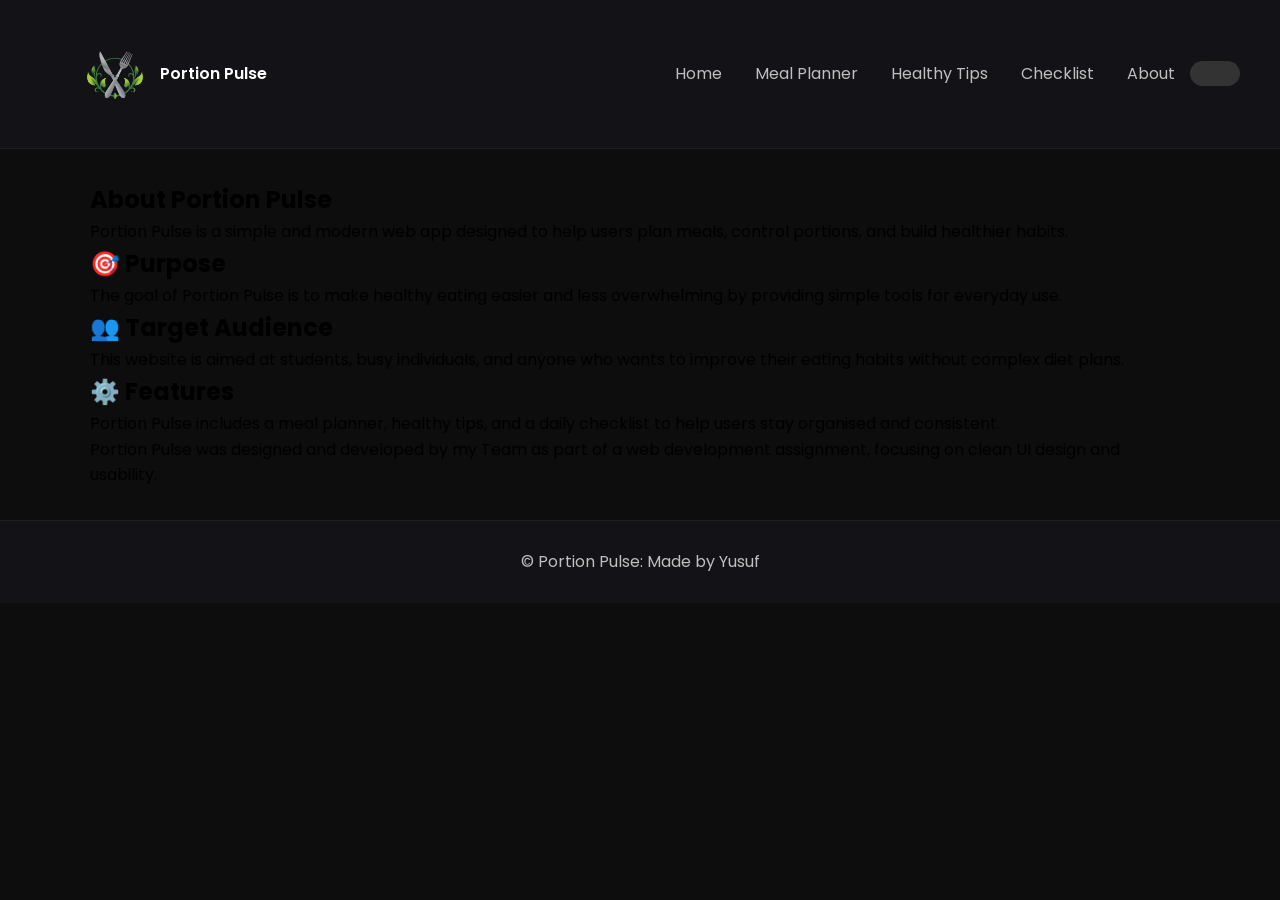
==== about.html @ a67f3254 "added an about us page with cards" ====
<!DOCTYPE html>
<html lang="en">
<head>
  <meta charset="utf-8" />
  <meta name="viewport" content="width=device-width,initial-scale=1"/>
  <title>Portion Pulse</title>
  <link rel="stylesheet" href="style.css"/>
  
  <link href="https://fonts.googleapis.com/css2?family=Poppins:wght@300;400;600&display=swap" rel="stylesheet">
</head>
<body>
  <header class="navbar">
    <div class="nav-inner">
      <div class="brand">
       
        <img src="images/portionpulse.png" alt="Portion Pulse logo" class="brand-logo">
        <span class="brand-name">Portion Pulse</span>
      </div>

      <nav class="nav-links" aria-label="Main navigation">
        <a href="index.html">Home</a>
        <a href="meal-planner.html">Meal Planner</a>
        <a href="tips.html">Healthy Tips</a>
        <a href="checklist.html">Checklist</a>
        <a href="about.html">About</a>

        <div id="toggleContainer">
          <div id="toggleCircle"></div>
        </div>
      </nav>
    </div>
  </header>

 
  <main class="about-section">
  <section class="about-hero">
    <h1>About <span>Portion Pulse</span></h1>
    <p>
      Portion Pulse is a simple and modern web app designed to help users
      plan meals, control portions, and build healthier habits.
    </p>
  </section>

  <section class="about-content">
    <div class="about-card">
      <h2>🎯 Purpose</h2>
      <p>
        The goal of Portion Pulse is to make healthy eating easier and less
        overwhelming by providing simple tools for everyday use.
      </p>
    </div>

    <div class="about-card">
      <h2>👥 Target Audience</h2>
      <p>
        This website is aimed at students, busy individuals, and anyone who
        wants to improve their eating habits without complex diet plans.
      </p>
    </div>

    <div class="about-card">
      <h2>⚙️ Features</h2>
      <p>
        Portion Pulse includes a meal planner, healthy tips, and a daily
        checklist to help users stay organised and consistent.
      </p>
    </div>
  </section>

  <section class="about-creator">
    <p>
      Portion Pulse was designed and developed by my <span>Team</span> as part of
      a web development assignment, focusing on clean UI design and usability.
    </p>
  </section>
</main>

 
  <footer class="site-footer">
    <p>© <span id="year"></span> Portion Pulse: Made by Yusuf</p>
  </footer>

  <script src="script.js"></script>
</body>
</html>
---- style.css ----
*{
    margin: 0;
    padding: 0;
}

body {
  margin: 0;
  font-family: 'Poppins', sans-serif;
  color:black;
  line-height: 1.6;
  padding: 0;
  background-color: #0D0D0D;
}

/*navbar*/

.navbar{
   position: sticky;
   top: 0;
   border-bottom: 1px solid rgba(255,255,255,0.05);
   background-color: #121217;
}

.nav-inner{
    display: flex;
    justify-content: space-between;
    align-items: center;
    padding:  14px 24px;
    max-width: 1200px;
    margin: 0 AUTO;
}

.brand{
    display: flex;
    align-items: center;
    gap: 0;
} 

.brand-logo{
    width: 150px;
    margin-right: 0
}

.brand-name{
    font-weight: 600;
    color: white;
    margin-left: -30px
}

.nav-links{
  display: flex;
  gap: 15px;
}

.nav-links a{
    text-decoration: none;
    color: #BFBFBF;
    margin-left: 18px;
    transition: 0.2s ease-in-out;
}

.nav-links a:hover{
    color: #66C2FF;
}

/*Hero section*/
.hero{
    display: flex;
    align-items: center;
    justify-content: center;
    text-align: center;
    color: white;
    background: #000;
    height: 60vh;
    min-height: 420px;
    position: relative;
}

.hero-overlay {
  position: absolute;
  inset: 0;
  background: linear-gradient(180deg, rgba(0,0,0,0.25), rgba(0,0,0,0.55));
}

.hero-inner {
  position: relative;
  max-width: 900px;
}

.hero-title {
  font-size: 38px;
  margin-bottom: 10px;
}

.hero-sub{
    margin-bottom: 22px;
    color: #BFBFBF;
    font-size: 18px;
}

/*Button for hero section*/
.btn{
  display: inline-block;
  padding: 10px 18px;
  border-radius: 10px;
  font-weight: 600;
  text-decoration: none;
  margin-right: 10px;
}

.btn .primary {
  background: linear-gradient(90deg, #2D9CFF, #66C2FF);
  color: white;
}

.btn.ghost {
  position: relative;
  display: inline-block;
  padding: 10px 18px;
  border-radius: 10px;
  font-weight: 600;
  text-decoration: none;
  overflow: hidden;
  background: black;
  color: #BFBFBF;
  transition: color 0.3s ease;
  margin-bottom: -16px;
}
 
/*sick button animation using pseudo*/
.btn.ghost::before {
  content: "";
  position: absolute;
  top: 0;
  left: -100%;
  width: 100%;
  height: 100%;
  background: linear-gradient(90deg,#66C2FF,#2D9CFF ); 
  z-index: 0;
  transition: left 0.3s ease;
}

.btn.ghost:hover::before {
  left: 0;
}

.btn.ghost span {
  position: relative;
  z-index: 1;
  display: inline-block; 
}

.btn.ghost:hover {
  color: white; 
}

/*3 cards*/
main{
  margin: 32px auto;
  max-width: 1100px;
  padding: 0 20px;

}

.cards{
  display: grid;
  grid-template-columns: repeat(3, 1fr);;
  gap: 20px;
}

.card{
  background: #16161a;
  border-radius: 10px;
  padding: 20px;
  text-align: center;
  border: 1px solid rgba(255, 255, 255, 0.1);
}

.card p{
  color: #BFBFBF;
}

.card h2{
 color:white;
}

.site-footer{
  color: #BFBFBF;
  text-align: center;
  border-top: 1px solid rgba(255,255,255,0.05);
  padding: 28px 14px;
  background-color: #121217;
}

.card img{
  width: 60px;
  margin-top: 20px;
}

.invert-image {
  filter: invert(1) brightness(2);
}

/*light-mode* just for button*/
#toggleContainer {
  width: 50px;
  height: 25px;
  background: #333;
  border-radius: 25px;
  position: relative;
  cursor: pointer;
  transition: background 0.4s ease;
}

#toggleCircle{
  width: 21px;
  height:  21px;
  border-radius: 50%;
  position: absolute;
  top: 2px;
  left: 2px;
  transition: left 0.4s ease, background 0.4s ease;
}

.light-mode #toggleContainer {
  background: #ccc;
}

.light-mode #toggleCircle {
  left: 27px;
  background: #fff;
}

/*light-mode* for every element*/
.light-mode {
  background-color: #F7F9FC;
  color: #000;
}

.light-mode .navbar {
  background-color: #FFFFFF;
  border-bottom: 1px solid rgba(0,0,0,0.08);
}

.light-mode .brand-name {
  color: #000;
}

.light-mode .nav-links a {
  color: #333;
}

.light-mode .nav-links a:hover {
  color: #1976D2;
}

.light-mode .hero {
  background: #E9F1FF;
  color: #000;
}

.light-mode .hero-sub {
  color: #444;
}

.light-mode .hero-overlay {
  background: linear-gradient(180deg, rgba(255,255,255,0.4), rgba(255,255,255,0.8));
}

.light-mode .btn.ghost {
  background: #E6E6E6;
  color: #333;
}

.light-mode .btn.ghost::before {
  background: linear-gradient(90deg, #2D9CFF, #66C2FF);
}

.light-mode .btn.ghost:hover {
  color: white;
}

.light-mode .card {
  background: #FFFFFF;
  border: 1px solid rgba(0,0,0,0.08);
}

.light-mode .card h2 {
  color: #000;
}

.light-mode .card p {
  color: #444;
}

.light-mode .site-footer {
  background: #FFFFFF;
  color: #444;
  border-top: 1px solid rgba(0,0,0,0.08);
}

.light-mode .invert-image {
  filter: invert(0) brightness(1);
}
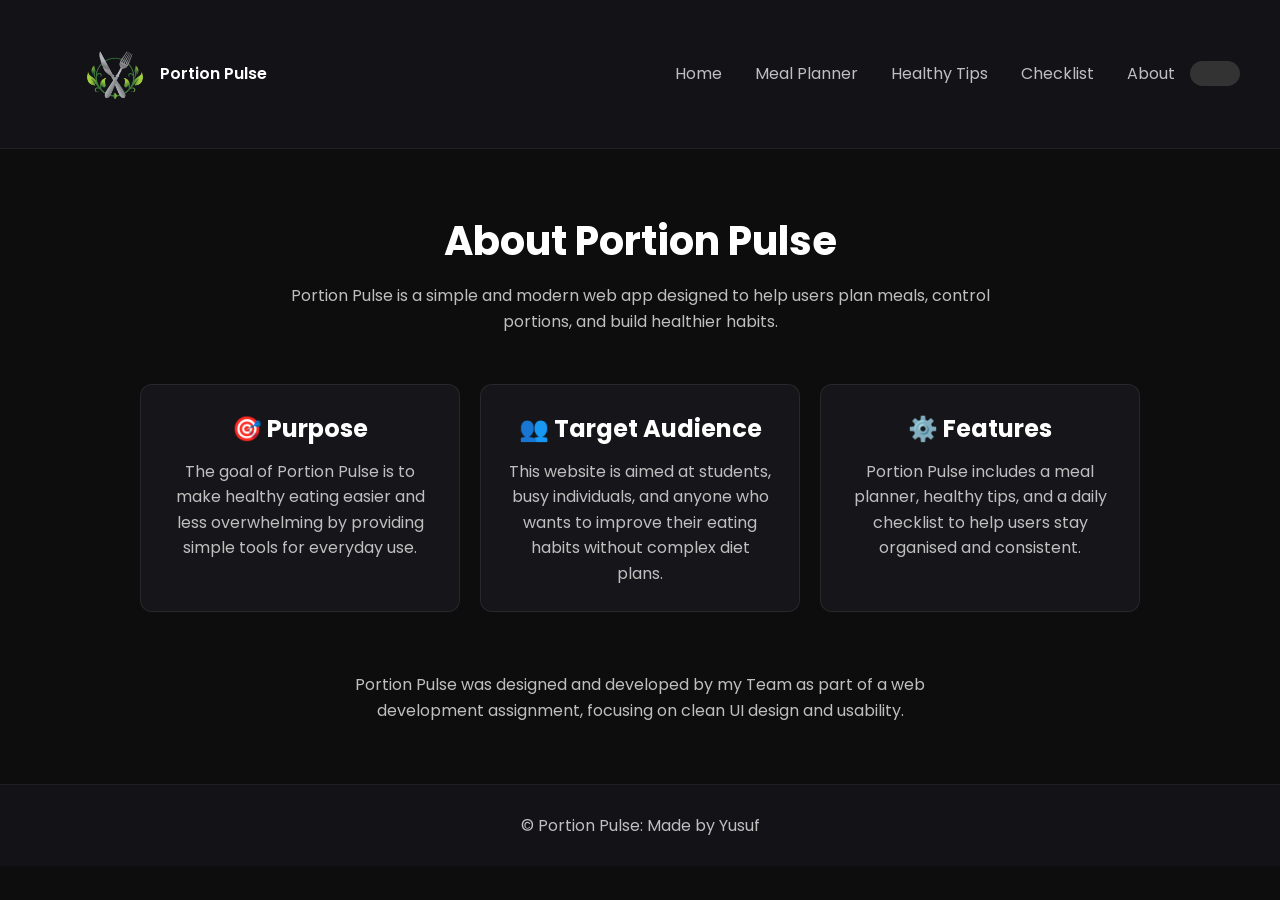
==== commit e6b0383b: "made a littlle change with navigatiion bar links" ====
--- a/about.html
+++ b/about.html
@@ -20,7 +20,7 @@
       <nav class="nav-links" aria-label="Main navigation">
         <a href="index.html">Home</a>
         <a href="meal-planner.html">Meal Planner</a>
-        <a href="tips.html">Healthy Tips</a>
+        <a href="healthytips.html">Healthy Tips</a>
         <a href="checklist.html">Checklist</a>
         <a href="about.html">About</a>
 
--- a/style.css
+++ b/style.css
@@ -302,3 +302,81 @@
 .light-mode .invert-image {
   filter: invert(0) brightness(1);
 }
+
+.light-mode .about-hero h1{
+   color: #000;
+}
+
+/*about.html page*/
+
+/* ABOUT PAGE STYLING */
+
+.about-section {
+  max-width: 1000px;
+  margin: 60px auto;
+  padding: 0 20px;
+  text-align: center;
+  color: white;
+}
+
+.about-hero h1 {
+  font-size: 40px;
+  margin-bottom: 10px;
+}
+
+.about-hero p {
+  color: #BFBFBF;
+  max-width: 700px;
+  margin: 0 auto 50px;
+}
+
+.about-content {
+  display: grid;
+  grid-template-columns: repeat(auto-fit, minmax(250px, 1fr));
+  gap: 20px;
+  margin-bottom: 60px;
+}
+
+.about-card {
+  background: #16161a;
+  padding: 25px;
+  border-radius: 12px;
+  border: 1px solid rgba(255,255,255,0.08);
+}
+
+.about-card h2 {
+  color: white;
+  margin-bottom: 10px;
+}
+
+.about-card p {
+  color: #BFBFBF;
+}
+
+.about-creator h2 {
+  margin-bottom: 10px;
+}
+
+.about-creator p {
+  color: #BFBFBF;
+  max-width: 600px;
+  margin: 0 auto;
+}
+
+/* Light mode support */
+.light-mode .about-card {
+  background: #FFFFFF;
+  border: 1px solid rgba(0,0,0,0.08);
+}
+
+.light-mode .about-card h2 {
+  color: #000;
+}
+
+.light-mode .about-card p,
+.light-mode .about-hero p,
+.light-mode .about-creator p {
+  color: #444;
+}
+
+ 
